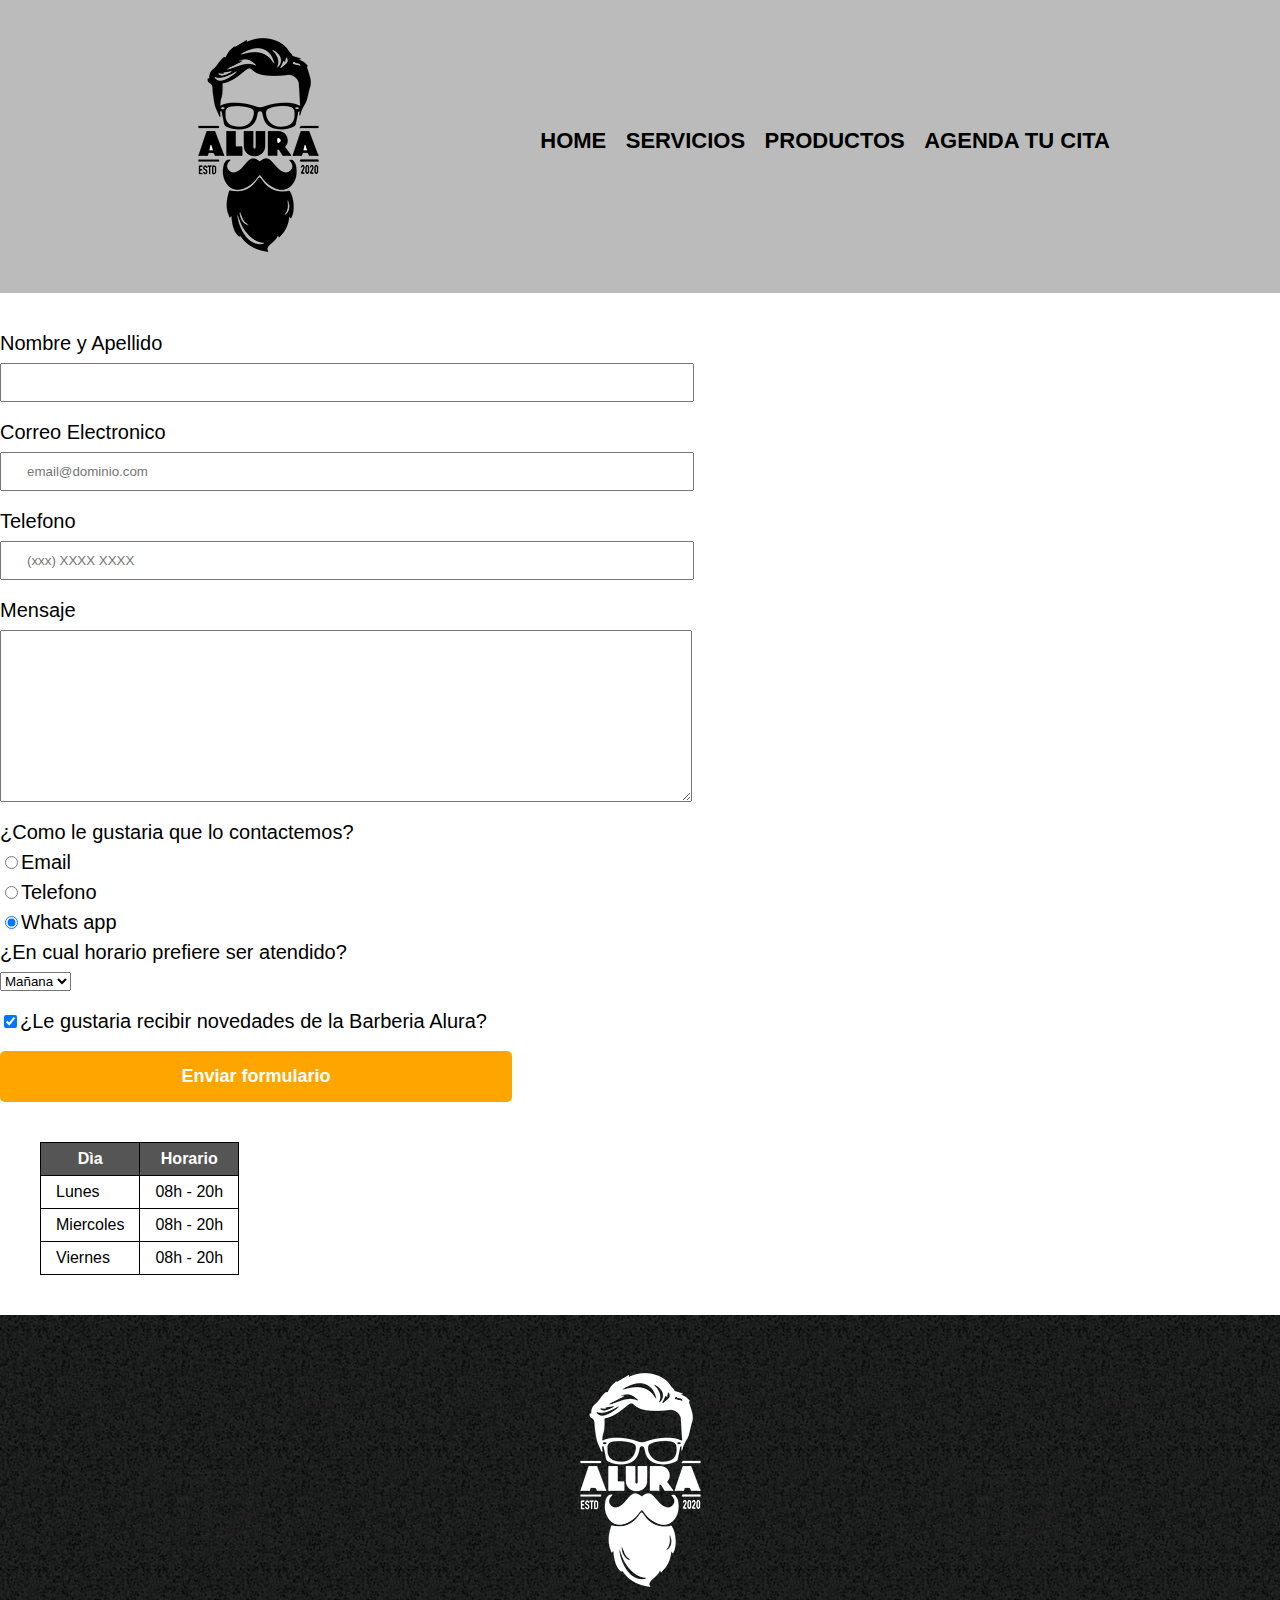
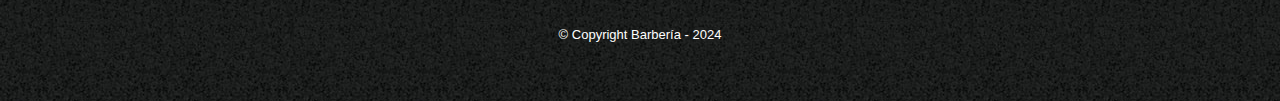
==== barberia/agendamiento.html @ e2e727f2 "se agrega pagina servicios y se cambian fotos y descripcion de productos" ====
<!DOCTYPE html>
<html>
    <head>
        <meta charset="UTF-8">
        <title>Contacto - Barbería</title>
        <link rel="stylesheet" href="css/reset.css">
        <link rel="stylesheet" href="style.css">
    </head>
    <body>
        <header>
            <div class="caja">
                <h1><img src="imagen/logo.png" alt="Logo de la Barbería Alura"></h1>
                <nav>
                    <ul class="navegacion">
                        <li><a href="index.html">Home</a></li>
                        <li><a href="servicios.html">Servicios</a></li>
                        <li><a href="productos.html">Productos</a></li>
                        <li><a href="agendamiento.html">Agenda tu cita</a></li>
                    </ul>
                </nav>
            </div>
        </header>
        <main>
            <form>
                <label for="nombreapellido">Nombre y Apellido</label>
                <input type="text" id="nombreapellido" class="input-padron" required>

                <label for="correoelectronico">Correo Electronico</label>
                <input type="email" id="correoelectronico" class="input-padron" required placeholder="email@dominio.com">

                <label for="telefono">Telefono</label>
                <input type="tel" id="telefono" class="input-padron" required placeholder="(xxx) XXXX XXXX">

                <label for="mensaje">Mensaje</label>
                <textarea cols="70" rows="10" id="mensaje" class="input-padron"></textarea>

                <fieldset>
                    <legend>¿Como le gustaria que lo contactemos?</legend>

                    <label for="radio-email"><input type="radio" name="contacto" value="email" id="radio-email">Email</label>
                    
                    <label for="radio-telefono"><input type="radio" name="contacto" value="telefono" id="radio-telefono">Telefono</label>
                    
                    <label for="radio-whatsapp"><input type="radio" name="contacto" value="whatsapp" id="radio-whatsapp" checked>Whats app</label>
                </fieldset>
                
                <fieldset>
                    <legend>¿En cual horario prefiere ser atendido?</legend>
                    <select>
                        <option>Mañana</option>
                        <option>Tarde</option>
                        <option>Noche</option>
                    </select>
                </fieldset>

                <label class="checkbox"><input type="checkbox" checked>¿Le gustaria recibir novedades de la Barberia Alura?</label>

                <input type="submit" value="Enviar formulario" class="enviar">
            </form>
            <table>
                <thead>
                    <th>Dìa</th>
                    <th>Horario</th>
                </thead>
                <tbody>
                    <tr>
                        <td>Lunes</td>
                        <td>08h - 20h</td>
                    </tr>
                    <tr>
                        <td>Miercoles</td>
                        <td>08h - 20h</td>
                    </tr>
                    <tr>
                        <td>Viernes</td>
                        <td>08h - 20h</td>
                    </tr>
                </tbody>
            </table>
        </main>
        <footer>
            <img src="imagen/logo-blanco.png" alt="Logo de la Barbería Alura">
            <p class="copyright">&copy Copyright Barbería - 2024</p>
        </footer>
    </body>
</html>
---- barberia/style.css ----
body{
    font-family: 'Montserrat', sans-serif;
}

header {
    background-color: #BBBBBB;
    padding: 20px 0;
}

.caja{
    width: 940px;
    position: relative;
    margin: 0 auto;
}

nav{
    position: absolute;
    top:110px;
    right: 0;
}

nav li{
    display: inline;
    margin: 0 0 0 15px;
}

nav a{
    text-transform: uppercase;
    color: #000000;
    font-weight: bold;
    font-size: 22px;
    text-decoration: none;
}

nav a:hover{
    color: #c78c19;
    text-decoration: underline;
}

.productos{
    width: 940px;
    margin: 0 auto;
    padding: 50px;
}

.productos li{
    display: inline-block;
    text-align: center;
    width: 30%;
    vertical-align: top;
    margin: 0 1.5%;
    padding: 30px 20px;
    box-sizing: border-box;
    border: 2px solid black;
    border-radius: 10px;
}

.productos li:hover{
    border-color: #c78c19;
}

.productos li:hover h2{
    font-size: 33px;
}

.productos li:active{
    border-color: #088c19;
}

.productos h2{
    font-size: 30px;
    font-weight: bold;
}

.productoDescripcion{
    font-size: 18px;
}

.productoPrecio{
    font-size: 20px;
    font-weight: bold;
    margin-top: 10px;
}

.imagen-productos{
    height: 250px;
    width: 250px;
}

footer{
    text-align: center;
    background: url(imagen/bg.jpg);
    padding: 40px;
}

.copyright{
    color: white;
    font-size: 13px;
    margin: 20px;
}

form{
    margin: 40px 0;
}

form label, form legend{
    display: block;
    font-size: 20px;
    margin: 0 0 10px;
}

.input-padron{
    display: block;
    margin: 0 0 20px;
    padding: 10px 25px;
    width: 50%;
}

.checkbox{
    margin: 20px 0;
}

.enviar{
    width: 40%;
    padding: 15px 0;
    font-size: 18px;
    font-weight: bold;
    color: white;
    background: orange;
    border: none;
    border-radius: 5px;
    transition: 1s all;
    cursor: pointer;
}

.enviar:hover{
    background: darkorange;
    transform: scale(1.2);
}

table{
    margin: 40px 40px;
}

thead{
    background: #555555;
    color: white;
    font-weight: bold;
}

td, th{
    border: 1px solid black;
    padding: 8px 15px;
}

/*Aqui empieza el codigo CSS para la pagina index*/

.banner{
    width: 100%;
}

.principal{
    background: #fefefe;
    padding: 3em 0;
    width: 940px;
    margin: 0 auto;
}

.titulo-principal{
    text-align: center;
    font-size: 2em;
    margin: 0 0 1em;
    clear: left;
}

.principal p{
    margin: 0 0 1em;
}

.principal strong{
    font-weight: bold;
}

.principal em{
    font-style: italic;
}

.utensilios{
    width: 120px;
    float: left;
    margin: 0 20px 20px 0;
}

.mapa{
    padding: 3em 0;
    background: linear-gradient(#fefefe,#888888);
}

.mapa p{
    margin: 0 0 2em;
    text-align: center;
}

.mapa-contenido{
    width: 940px;
    margin: 0 auto;
}

.diferenciales{
    padding: 3em 0;
    background: #888888;
}

.contenido-diferenciales{
    width: 640px;
    margin: 0 auto;
}

.lista-diferenciales{
    width: 40%;
    display: inline-block;
    vertical-align: top;
}

.items{
    line-height: 1.5;
}

.items::before{
    content: "★";
}

.items:first-child{
    font-weight: bold;
}

.imagen-diferenciales{
    width: 60%;
    transition: 400ms;
    box-shadow: 10px 10px 30px 15px black;
}

.imagen-diferenciales:hover{
    opacity: 30%;
}

.video{
    width: 560px;
    margin: 1em auto;
}

@media screen and (max-width:480px) {
    h1{
        text-align: center;
    }
    nav{
        position: static;
    }
    .lista-diferenciales, .imagen-diferenciales{
        width: 100%;
    }
    .caja, .principal, .mapa-contenido, .contenido-diferenciales, .video{
        width: auto;
    }
}
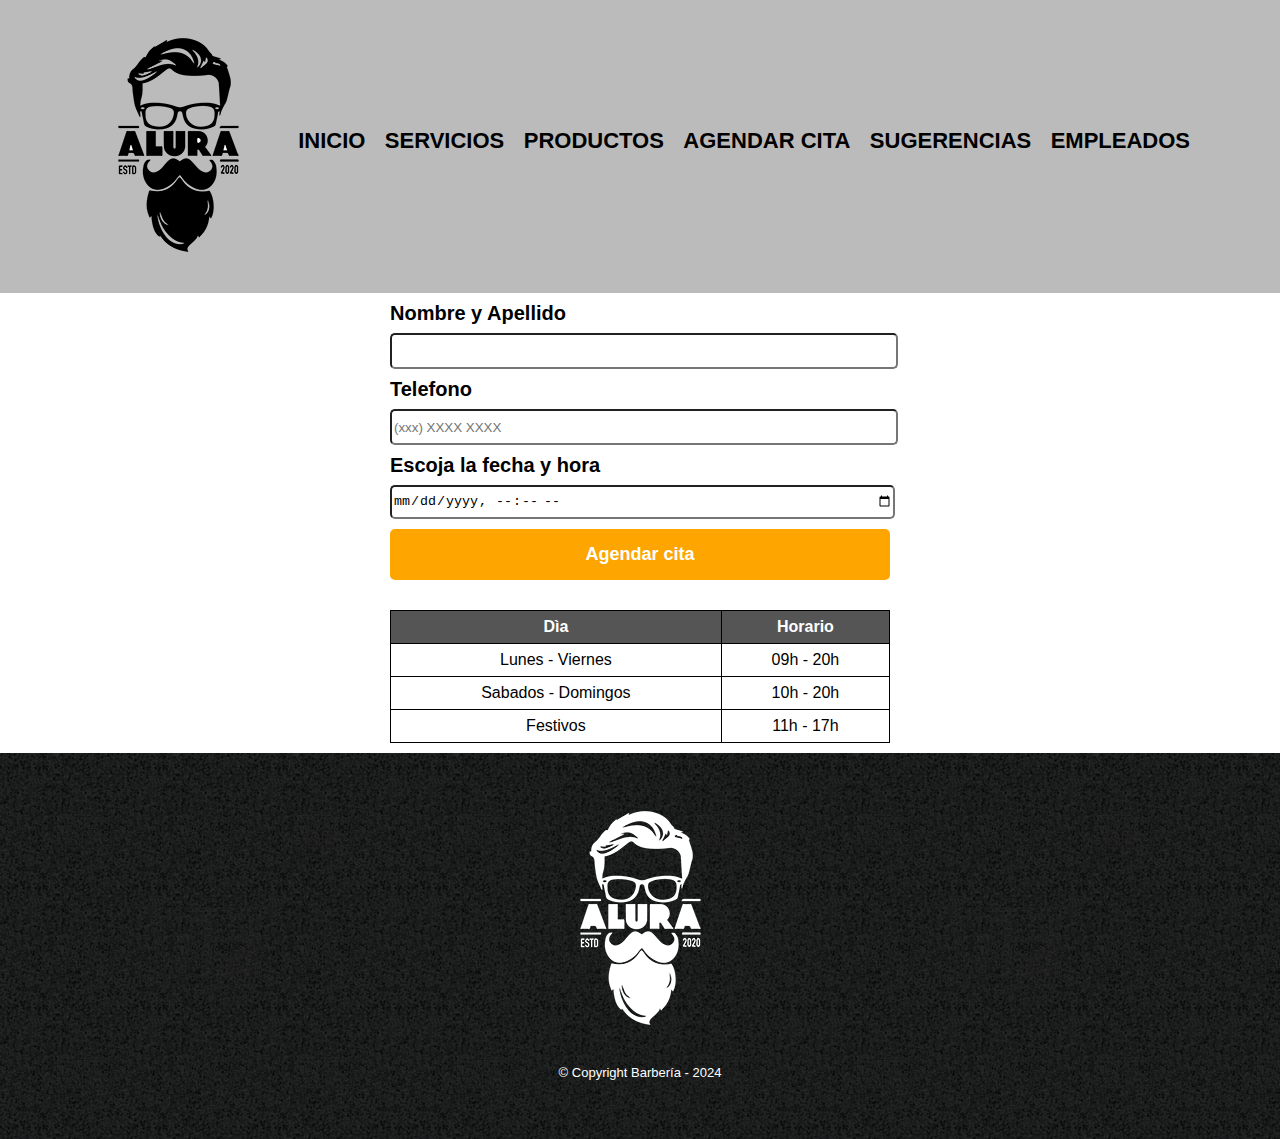
==== commit a8d6d9a9: "creacion pagina inicio sesion y css para estilos de esta pagina y del modulo de empleados" ====
--- a/barberia/agendamiento.html
+++ b/barberia/agendamiento.html
@@ -12,71 +12,51 @@
                 <h1><img src="imagen/logo.png" alt="Logo de la Barbería Alura"></h1>
                 <nav>
                     <ul class="navegacion">
-                        <li><a href="index.html">Home</a></li>
+                        <li><a href="index.html">Inicio</a></li>
                         <li><a href="servicios.html">Servicios</a></li>
                         <li><a href="productos.html">Productos</a></li>
-                        <li><a href="agendamiento.html">Agenda tu cita</a></li>
+                        <li><a href="agendamiento.html">Agendar cita</a></li>
+                        <li><a href="contacto.html">Sugerencias</a></li>
+                        <li><a href="inicio_sesion.html">Empleados</a></li>
                     </ul>
                 </nav>
             </div>
         </header>
         <main>
-            <form>
-                <label for="nombreapellido">Nombre y Apellido</label>
-                <input type="text" id="nombreapellido" class="input-padron" required>
-
-                <label for="correoelectronico">Correo Electronico</label>
-                <input type="email" id="correoelectronico" class="input-padron" required placeholder="email@dominio.com">
-
-                <label for="telefono">Telefono</label>
-                <input type="tel" id="telefono" class="input-padron" required placeholder="(xxx) XXXX XXXX">
-
-                <label for="mensaje">Mensaje</label>
-                <textarea cols="70" rows="10" id="mensaje" class="input-padron"></textarea>
-
-                <fieldset>
-                    <legend>¿Como le gustaria que lo contactemos?</legend>
-
-                    <label for="radio-email"><input type="radio" name="contacto" value="email" id="radio-email">Email</label>
+            <div class="agendamiento">
+                <form class="formulario">
+                    <label for="nombreapellido">Nombre y Apellido</label>
+                    <input type="text" id="nombreapellido" class="input-padron" required>
+    
+                    <label for="telefono">Telefono</label>
+                    <input type="tel" id="telefono" class="input-padron" required placeholder="(xxx) XXXX XXXX">
                     
-                    <label for="radio-telefono"><input type="radio" name="contacto" value="telefono" id="radio-telefono">Telefono</label>
-                    
-                    <label for="radio-whatsapp"><input type="radio" name="contacto" value="whatsapp" id="radio-whatsapp" checked>Whats app</label>
-                </fieldset>
-                
-                <fieldset>
-                    <legend>¿En cual horario prefiere ser atendido?</legend>
-                    <select>
-                        <option>Mañana</option>
-                        <option>Tarde</option>
-                        <option>Noche</option>
-                    </select>
-                </fieldset>
-
-                <label class="checkbox"><input type="checkbox" checked>¿Le gustaria recibir novedades de la Barberia Alura?</label>
-
-                <input type="submit" value="Enviar formulario" class="enviar">
-            </form>
-            <table>
-                <thead>
-                    <th>Dìa</th>
-                    <th>Horario</th>
-                </thead>
-                <tbody>
-                    <tr>
-                        <td>Lunes</td>
-                        <td>08h - 20h</td>
-                    </tr>
-                    <tr>
-                        <td>Miercoles</td>
-                        <td>08h - 20h</td>
-                    </tr>
-                    <tr>
-                        <td>Viernes</td>
-                        <td>08h - 20h</td>
-                    </tr>
-                </tbody>
-            </table>
+                    <label for="fecha">Escoja la fecha y hora</label>
+                    <input type="datetime-local" id="fecha_hora" class="input-padron">
+    
+                    <input type="submit" value="Agendar cita" class="enviar">
+                </form>
+                <table>
+                    <thead>
+                        <th>Dìa</th>
+                        <th>Horario</th>
+                    </thead>
+                    <tbody>
+                        <tr>
+                            <td>Lunes - Viernes</td>
+                            <td>09h - 20h</td>
+                        </tr>
+                        <tr>
+                            <td>Sabados - Domingos</td>
+                            <td>10h - 20h</td>
+                        </tr>
+                        <tr>
+                            <td>Festivos</td>
+                            <td>11h - 17h</td>
+                        </tr>
+                    </tbody>
+                </table>
+            </div>
         </main>
         <footer>
             <img src="imagen/logo-blanco.png" alt="Logo de la Barbería Alura">
--- a/barberia/style.css
+++ b/barberia/style.css
@@ -8,7 +8,7 @@
 }
 
 .caja{
-    width: 940px;
+    width: 1100px;
     position: relative;
     margin: 0 auto;
 }
@@ -98,7 +98,7 @@
     font-size: 13px;
     margin: 20px;
 }
-
+/*
 form{
     margin: 40px 0;
 }
@@ -151,6 +151,117 @@
 td, th{
     border: 1px solid black;
     padding: 8px 15px;
+}
+*/
+
+.agendamiento {
+    display: flex;
+    flex-direction: column;
+    align-items: center;
+    justify-content: center;
+}
+
+.formulario, table {
+    width: 100%;
+    max-width: 500px; /* Puedes ajustar el ancho máximo según sea necesario */
+    margin: 10px 0;
+}
+
+form label{
+    font-size: 20px;
+    font-weight: bold;
+}
+
+.input-padron{
+    height: 30px;
+    border-radius: 5px;
+    margin-bottom: 10px;
+}
+
+.formulario label, .formulario input, .formulario textarea, .formulario .enviar{
+    display: block;
+    width: 100%;
+    margin-bottom: 10px;
+}
+
+.formulario fieldset {
+    padding: 10px;
+    display: flex;
+}
+
+.formulario fieldset legend {
+    font-weight: bold;
+    font-size: 20px;
+}
+
+.formulario fieldset label {
+    display: block;
+    margin-bottom: 5px;
+    font-weight: lighter;
+}
+
+.checkbox {
+    display: flex;
+    align-items: center;
+}
+
+.checkbox input {
+    margin-right: 10px;
+}
+/*
+.formulario label, .formulario input, .formulario .enviar{
+    display: block;
+    width: 100%;
+    margin-bottom: 10px;
+}
+
+fieldset{
+    display: inline-flex;
+    width: 100%;
+}
+
+fieldset legend{
+    font-size: 20px;
+    margin-bottom: 10px;
+}
+
+fieldset label{
+    font-size: 20px;
+    margin-bottom: 10px;
+}
+*/
+table {
+    border-collapse: collapse;
+    width: 100%;
+}
+
+thead{
+    background: #555555;
+    color: white;
+    font-weight: bold;
+}
+
+table th, table td {
+    border: 1px solid #000;
+    padding: 8px;
+    text-align: center;
+}
+
+.enviar {
+    background-color: orange;
+    color: white;
+    font-size: 18px;
+    font-weight: bold;
+    padding: 15px 0;
+    border: none;
+    border-radius: 5px;
+    transition: 1s all;
+    cursor: pointer;
+}
+
+.enviar:hover {
+    background-color: darkorange;
+    transform: scale(1.2);
 }
 
 /*Aqui empieza el codigo CSS para la pagina index*/
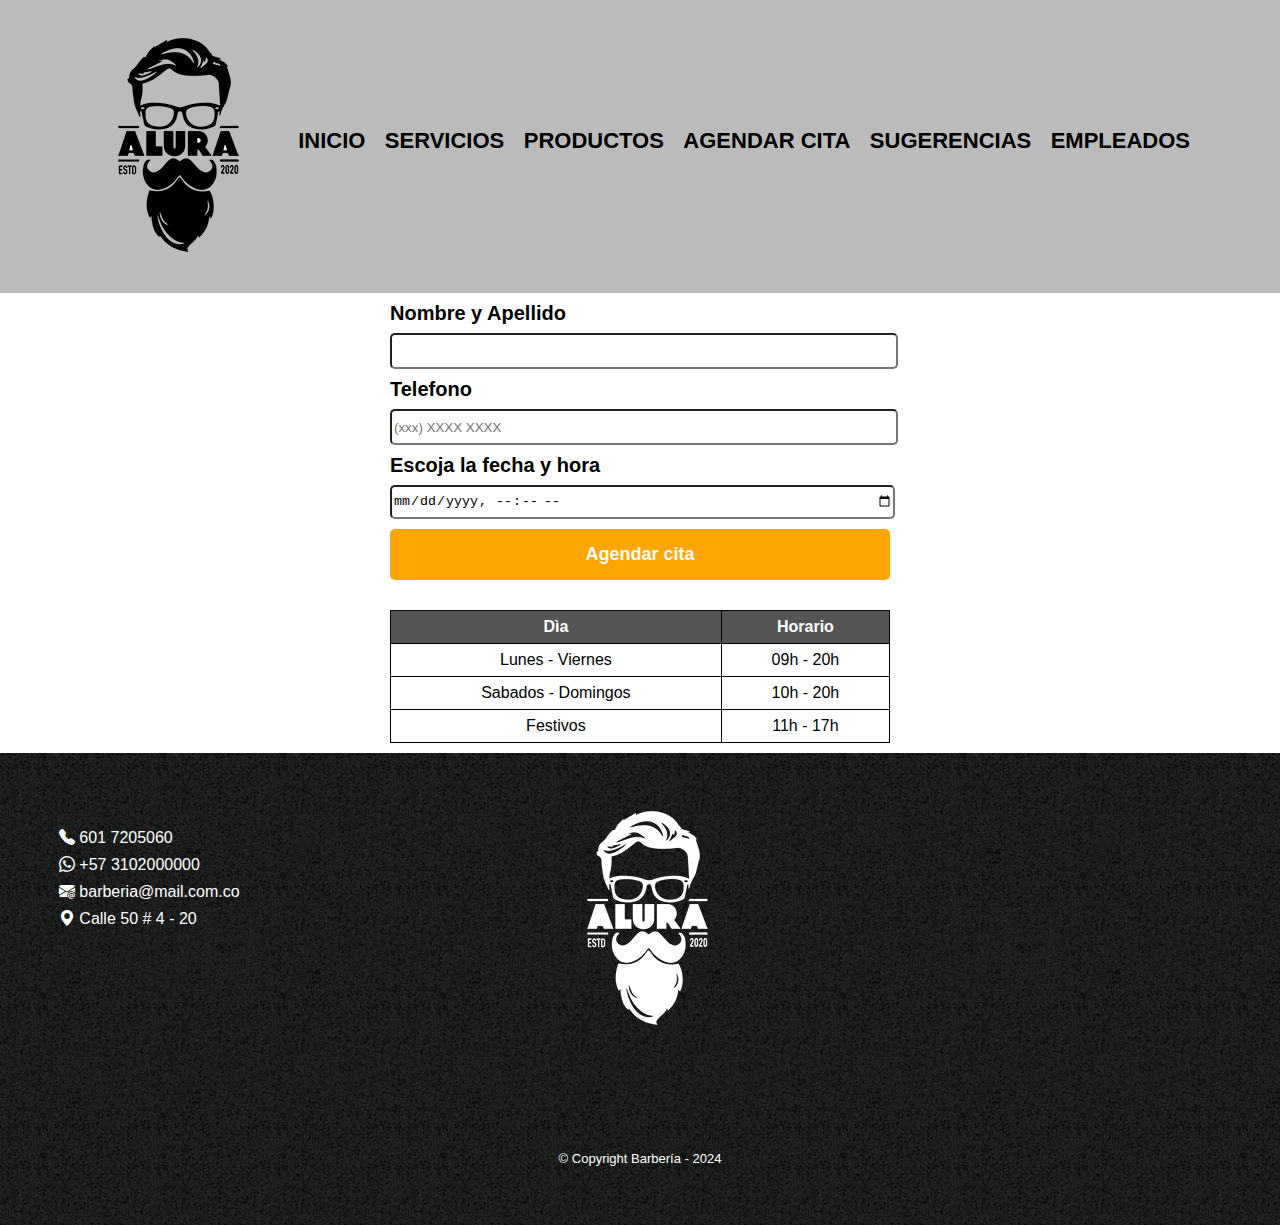
==== commit ed9f04ad: "Creacion de informacion footer y ajuste css del contenido del footer" ====
--- a/barberia/agendamiento.html
+++ b/barberia/agendamiento.html
@@ -5,6 +5,7 @@
         <title>Contacto - Barbería</title>
         <link rel="stylesheet" href="css/reset.css">
         <link rel="stylesheet" href="style.css">
+        <link rel="stylesheet" href="https://cdn.jsdelivr.net/npm/bootstrap-icons@1.11.3/font/bootstrap-icons.min.css">
     </head>
     <body>
         <header>
@@ -59,6 +60,12 @@
             </div>
         </main>
         <footer>
+            <div class="contacto">
+                <i class="bi bi-telephone-fill"> 601 7205060</i>
+                <i class="bi bi-whatsapp"> +57 3102000000</i>
+                <i class="bi bi-envelope-at-fill"> barberia@mail.com.co</i>
+                <i class="bi bi-geo-alt-fill"> Calle 50 # 4 - 20</i>
+            </div>
             <img src="imagen/logo-blanco.png" alt="Logo de la Barbería Alura">
             <p class="copyright">&copy Copyright Barbería - 2024</p>
         </footer>
--- a/barberia/style.css
+++ b/barberia/style.css
@@ -93,6 +93,11 @@
     padding: 40px;
 }
 
+footer img{
+    position: relative;
+    left: -85px;
+}
+
 .copyright{
     color: white;
     font-size: 13px;
@@ -358,6 +363,20 @@
 .video{
     width: 560px;
     margin: 1em auto;
+}
+
+.contacto{
+    position: relative;
+    display: inline-flex;
+    flex-direction: column;
+    align-items: baseline;
+    top: -200px;
+    left: -400px;
+}
+
+.contacto i{
+    color: white;
+    padding: 5px 0;
 }
 
 @media screen and (max-width:480px) {
